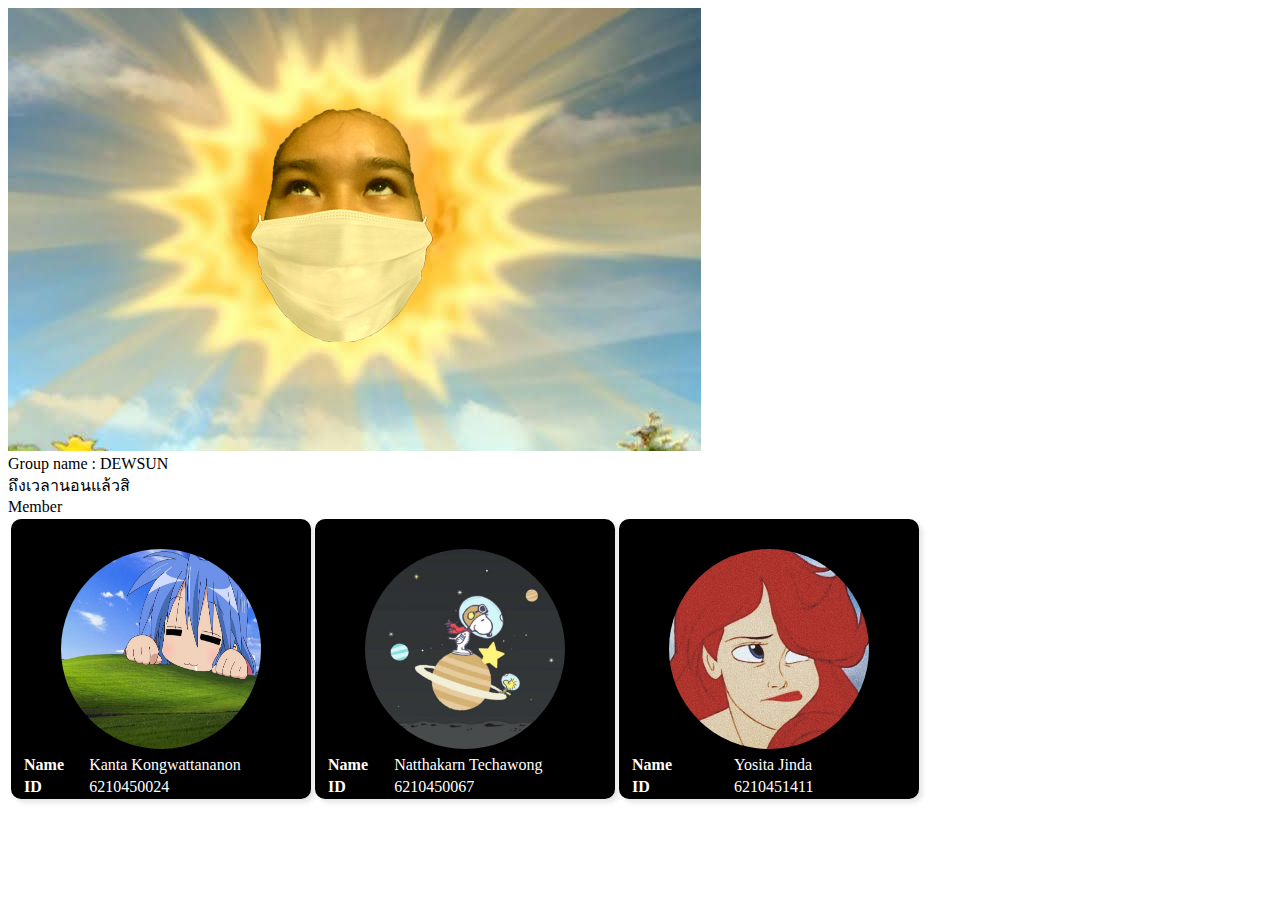
==== index.html @ 394f8eb1 "create index page" ====
<!DOCTYPE html>
<html lang="en">
    <head>
        <meta charset="UTF-8">
        <meta name="viewport" content="width=device-width, initial-scale=1.0">
        <title>DEWSUN</title>
    </head>
    <body>
        <img src="./img/group.jpg"><br>
        Group name : DEWSUN<br>
        ถึงเวลานอนแล้วสิ<br>
        Member<br>
        <table>
            <td>
                <div class="card">
                    <img class="picProfile" src="./img/profileKT.jpg">
                    <table class="infoTable">
                        <tr>
                            <th>Name</th>
                            <td>Kanta Kongwattananon</td>
                        </tr>
                        <tr>
                            <th>ID</th>
                            <td>6210450024</td>
                        </tr>
                    </table>
                </div>
            </td>
            <td>
                <div class="card">
                    <img class="picProfile" src="./img/profileNT.jpg">
                    <table class="infoTable">
                        <tr>
                            <th>Name</th>
                            <td>Natthakarn Techawong</td>
                        </tr>
                        <tr>
                            <th>ID</th>
                            <td>6210450067</td>
                        </tr>
                    </table>
                </div>
            </td>
            <td>
                <div class="card">
                    <img class="picProfile" src="./img/profileYS.jpg">
                    <table class="infoTable">
                        <tr>
                            <th>Name</th>
                            <td>Yosita Jinda</td>
                        </tr>
                        <tr>
                            <th>ID</th>
                            <td>6210451411</td>
                        </tr>
                    </table>
                </div>
            </td>
        </table>
        <style>
            .card {
                background-color:black;
                width: 300px;
                border-radius: 10px;
                text-align: center;
                color: white;
                box-shadow: 4px 4px 4px rgba(30, 30, 30, 0.1);
            }
            .picProfile {
                width: 200px;
                height: 200px;
                border-radius: 100px;
                margin-top: 30px;
            }
            .infoTable {
                margin-left: 10px;
                width: 100%;
                text-align: left;
            }
            .card:hover {
                transition: all 0.2s ease-out;
                box-shadow: 4px 4px 4px rgba(38, 38, 38, 0.5);
            }
        </style>
    </body>
</html>
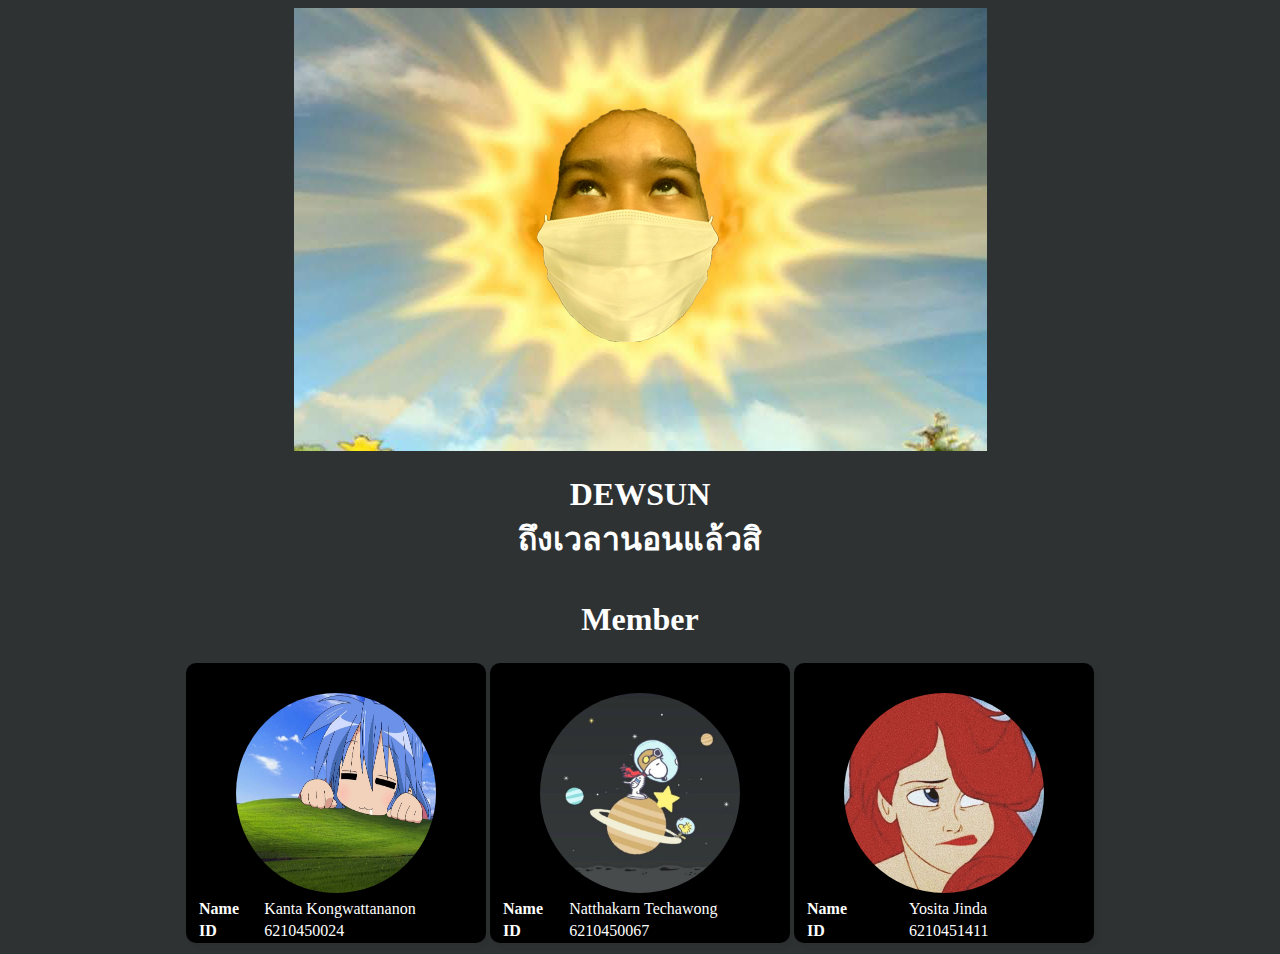
==== commit 4f592a9b: "update index page" ====
--- a/index.html
+++ b/index.html
@@ -5,59 +5,65 @@
         <meta name="viewport" content="width=device-width, initial-scale=1.0">
         <title>DEWSUN</title>
     </head>
-    <body>
-        <img src="./img/group.jpg"><br>
-        Group name : DEWSUN<br>
-        ถึงเวลานอนแล้วสิ<br>
-        Member<br>
-        <table>
-            <td>
-                <div class="card">
-                    <img class="picProfile" src="./img/profileKT.jpg">
-                    <table class="infoTable">
-                        <tr>
-                            <th>Name</th>
-                            <td>Kanta Kongwattananon</td>
-                        </tr>
-                        <tr>
-                            <th>ID</th>
-                            <td>6210450024</td>
-                        </tr>
-                    </table>
-                </div>
-            </td>
-            <td>
-                <div class="card">
-                    <img class="picProfile" src="./img/profileNT.jpg">
-                    <table class="infoTable">
-                        <tr>
-                            <th>Name</th>
-                            <td>Natthakarn Techawong</td>
-                        </tr>
-                        <tr>
-                            <th>ID</th>
-                            <td>6210450067</td>
-                        </tr>
-                    </table>
-                </div>
-            </td>
-            <td>
-                <div class="card">
-                    <img class="picProfile" src="./img/profileYS.jpg">
-                    <table class="infoTable">
-                        <tr>
-                            <th>Name</th>
-                            <td>Yosita Jinda</td>
-                        </tr>
-                        <tr>
-                            <th>ID</th>
-                            <td>6210451411</td>
-                        </tr>
-                    </table>
-                </div>
-            </td>
-        </table>
+    <body bgcolor=#2e3233 text="white">
+        <div class="page">
+            <img src="./img/group.jpg"><br>
+            <h1>DEWSUN<br>
+                <font face="JasmineUPC">ถึงเวลานอนแล้วสิ<br><br></font>
+                Member<br></h1>
+            <table align="center">
+                <td>
+                    <div class="card">
+                        <img class="picProfile" src="./img/profileKT.jpg">
+                        <table class="infoTable">
+                            <tr>
+                                <th>Name</th>
+                                <td>Kanta Kongwattananon</td>
+                            </tr>
+                            <tr>
+                                <th>ID</th>
+                                <td>6210450024</td>
+                            </tr>
+                        </table>
+                    </div>
+                </td>
+                <td>
+                    <div class="card">
+                        <img class="picProfile" src="./img/profileNT.jpg">
+                        <table class="infoTable">
+                            <tr>
+                                <th>Name</th>
+                                <td>Natthakarn Techawong</td>
+                            </tr>
+                            <tr>
+                                <th>ID</th>
+                                <td>6210450067</td>
+                            </tr>
+                        </table>
+                    </div>
+                </td>
+                <td>
+                    <div class="card">
+                        <img class="picProfile" src="./img/profileYS.jpg">
+                        <table class="infoTable">
+                            <tr>
+                                <th>Name</th>
+                                <td>Yosita Jinda</td>
+                            </tr>
+                            <tr>
+                                <th>ID</th>
+                                <td>6210451411</td>
+                            </tr>
+                        </table>
+                    </div>
+                </td>
+            </table>
+        </div>
         <style>
+            .page {
+                text-align: center;
+
+            }
             .card {
                 background-color:black;
                 width: 300px;
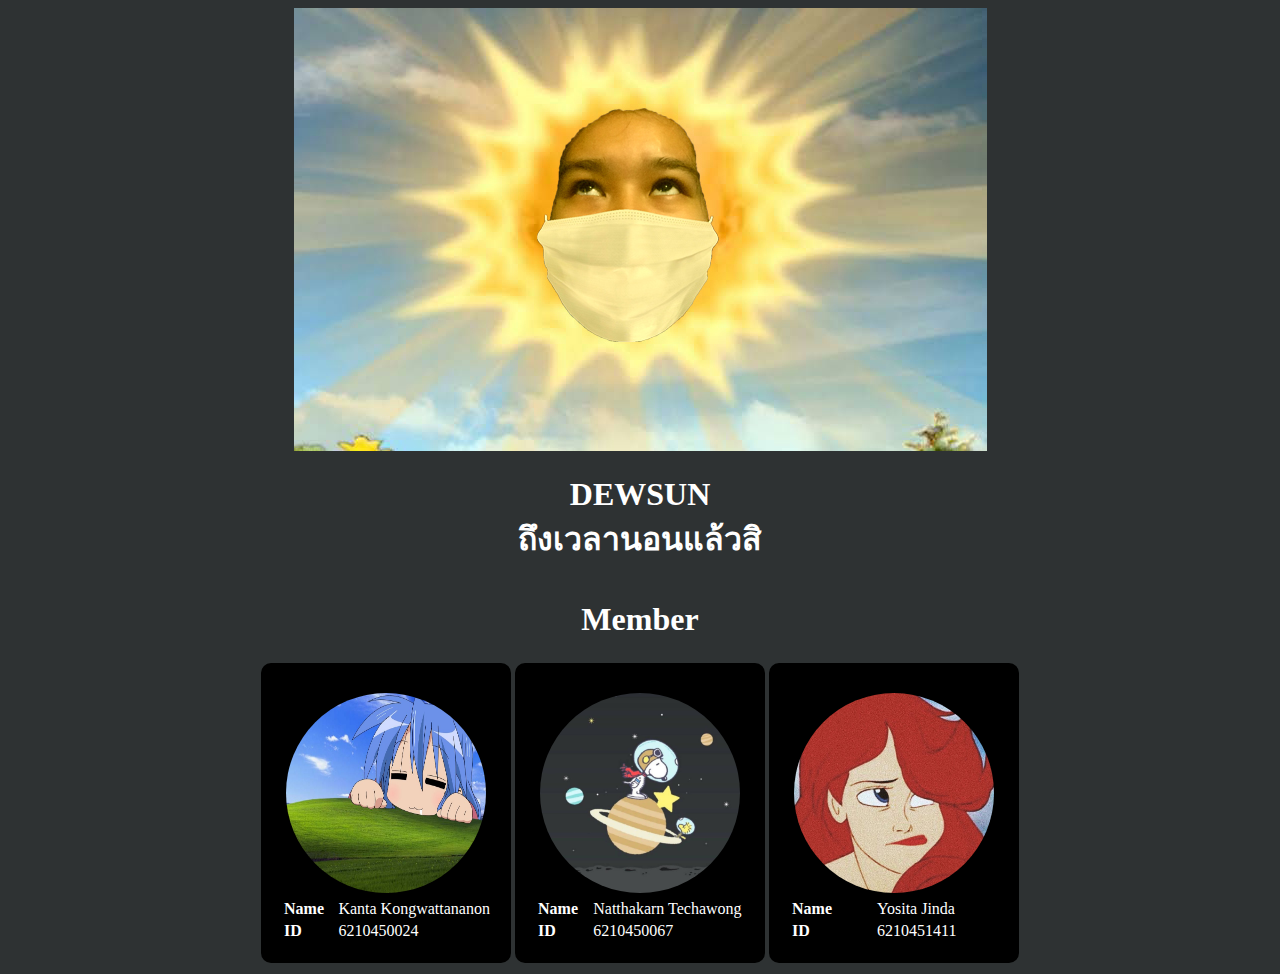
==== commit 3f9abff1: "update2 index page" ====
--- a/index.html
+++ b/index.html
@@ -66,11 +66,11 @@
             }
             .card {
                 background-color:black;
-                width: 300px;
+                width: 250px;
+                height: 300px;
                 border-radius: 10px;
                 text-align: center;
                 color: white;
-                box-shadow: 4px 4px 4px rgba(30, 30, 30, 0.1);
             }
             .picProfile {
                 width: 200px;
@@ -79,13 +79,13 @@
                 margin-top: 30px;
             }
             .infoTable {
-                margin-left: 10px;
+                margin-left: 20px;
                 width: 100%;
                 text-align: left;
             }
             .card:hover {
                 transition: all 0.2s ease-out;
-                box-shadow: 4px 4px 4px rgba(38, 38, 38, 0.5);
+                box-shadow: 4px 4px 4px white;
             }
         </style>
     </body>
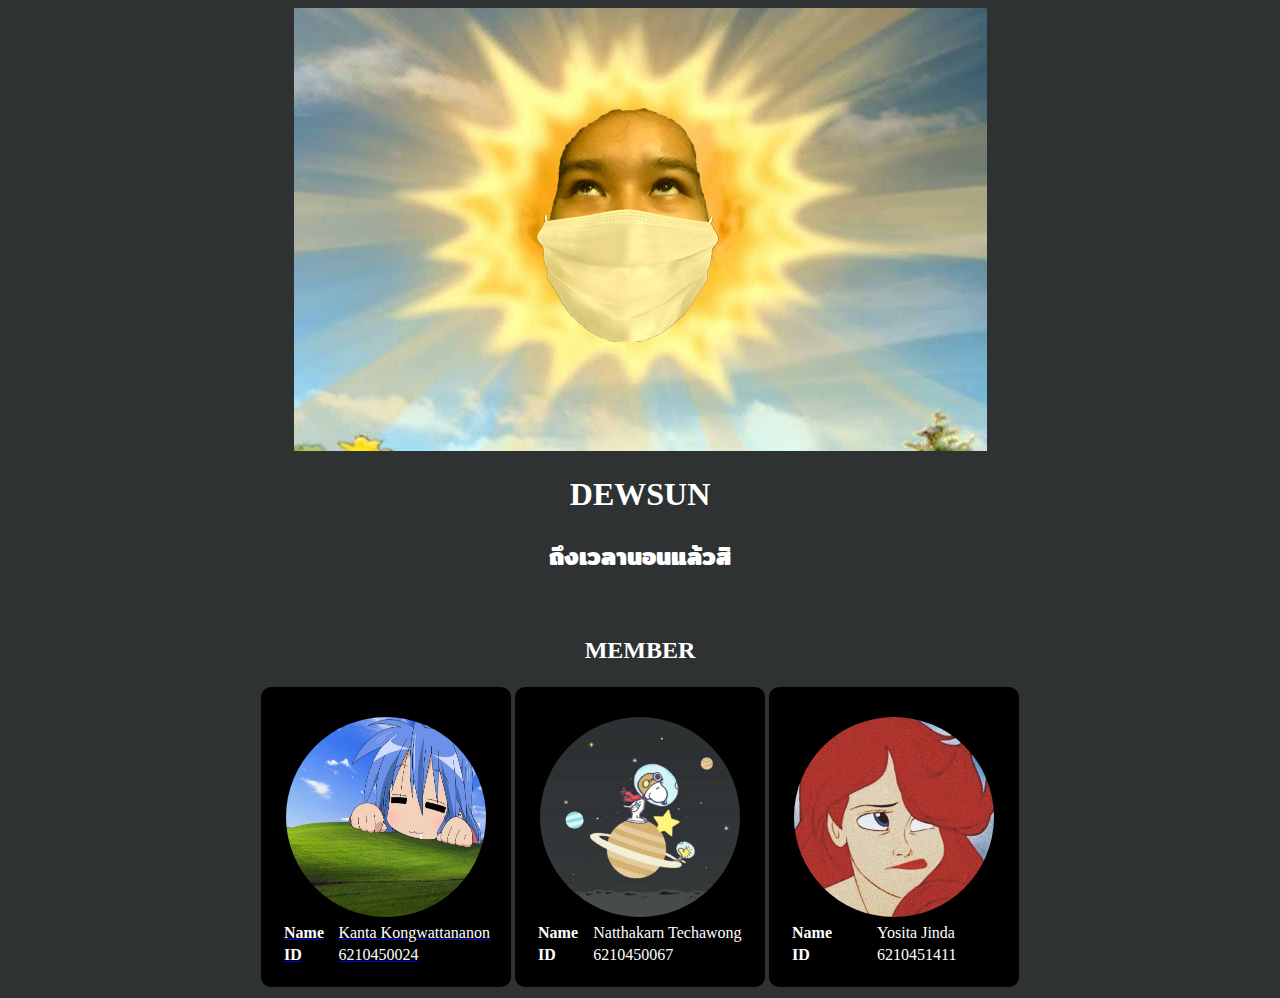
==== commit 16054020: "create and link KT page" ====
--- a/index.html
+++ b/index.html
@@ -4,16 +4,17 @@
         <meta charset="UTF-8">
         <meta name="viewport" content="width=device-width, initial-scale=1.0">
         <title>DEWSUN</title>
+        <link href="https://fonts.googleapis.com/css2?family=Mitr:wght@300&display=swap" rel="stylesheet">
     </head>
     <body bgcolor=#2e3233 text="white">
         <div class="page">
             <img src="./img/group.jpg"><br>
-            <h1>DEWSUN<br>
-                <font face="JasmineUPC">ถึงเวลานอนแล้วสิ<br><br></font>
-                Member<br></h1>
+            <h1>DEWSUN<br></h1>
+            <h2><p style="font-family: 'Mitr', sans-serif">ถึงเวลานอนแล้วสิ<br><br></p>
+                MEMBER<br></h2>
             <table align="center">
                 <td>
-                    <div class="card">
+                    <a href="kanta.html"><div class="card">
                         <img class="picProfile" src="./img/profileKT.jpg">
                         <table class="infoTable">
                             <tr>
@@ -25,7 +26,7 @@
                                 <td>6210450024</td>
                             </tr>
                         </table>
-                    </div>
+                    </div></a>
                 </td>
                 <td>
                     <div class="card">
@@ -62,7 +63,6 @@
         <style>
             .page {
                 text-align: center;
-
             }
             .card {
                 background-color:black;
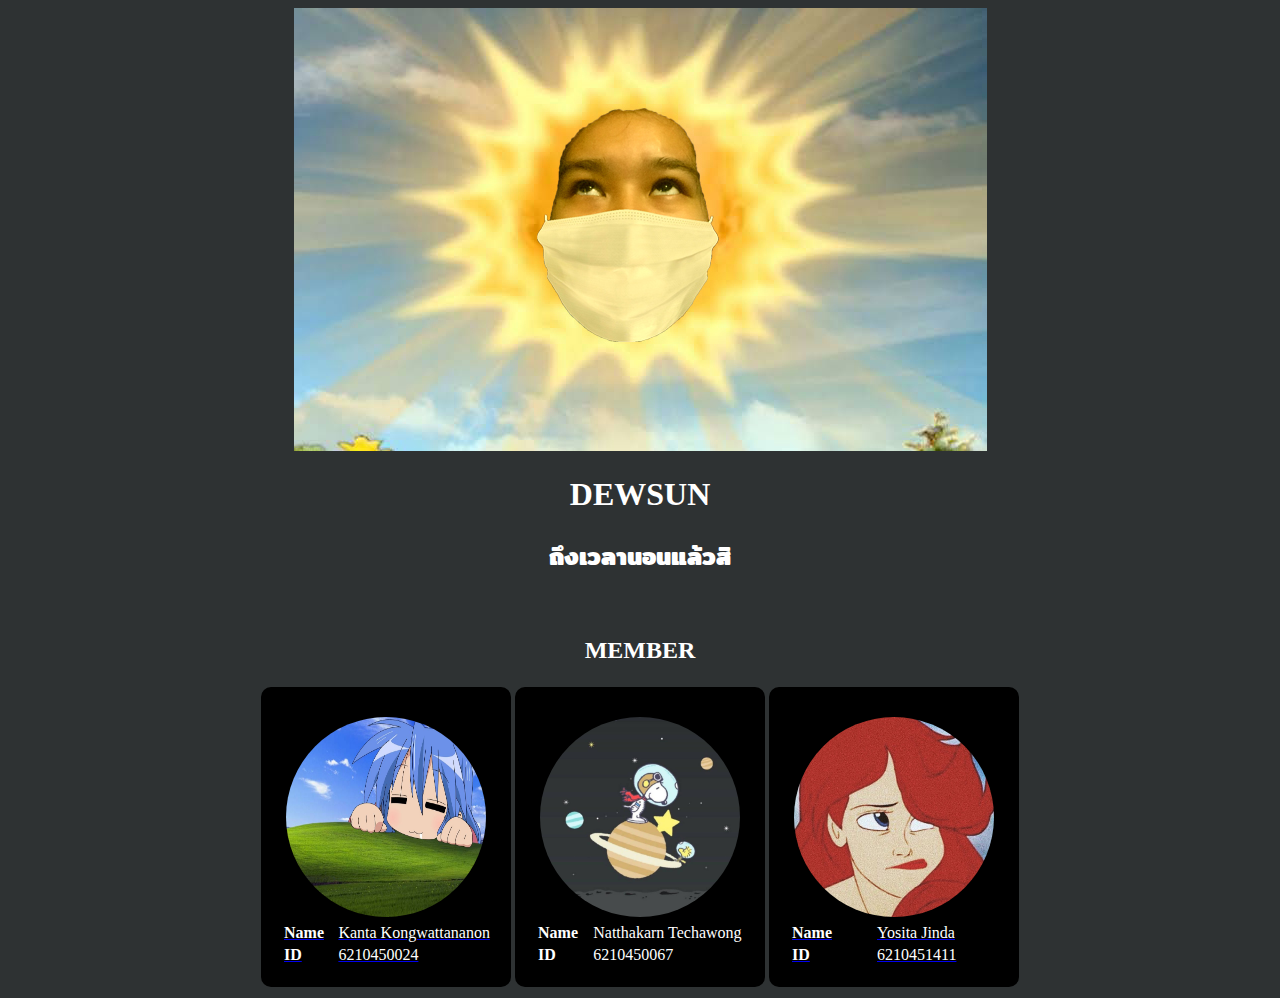
==== commit baf6f078: "add profile's lina" ====
--- a/index.html
+++ b/index.html
@@ -44,7 +44,7 @@
                     </div>
                 </td>
                 <td>
-                    <div class="card">
+                    <a href="hwlina.html"><div class="card">
                         <img class="picProfile" src="./img/profileYS.jpg">
                         <table class="infoTable">
                             <tr>
@@ -56,7 +56,7 @@
                                 <td>6210451411</td>
                             </tr>
                         </table>
-                    </div>
+                    </div></a>
                 </td>
             </table>
         </div>
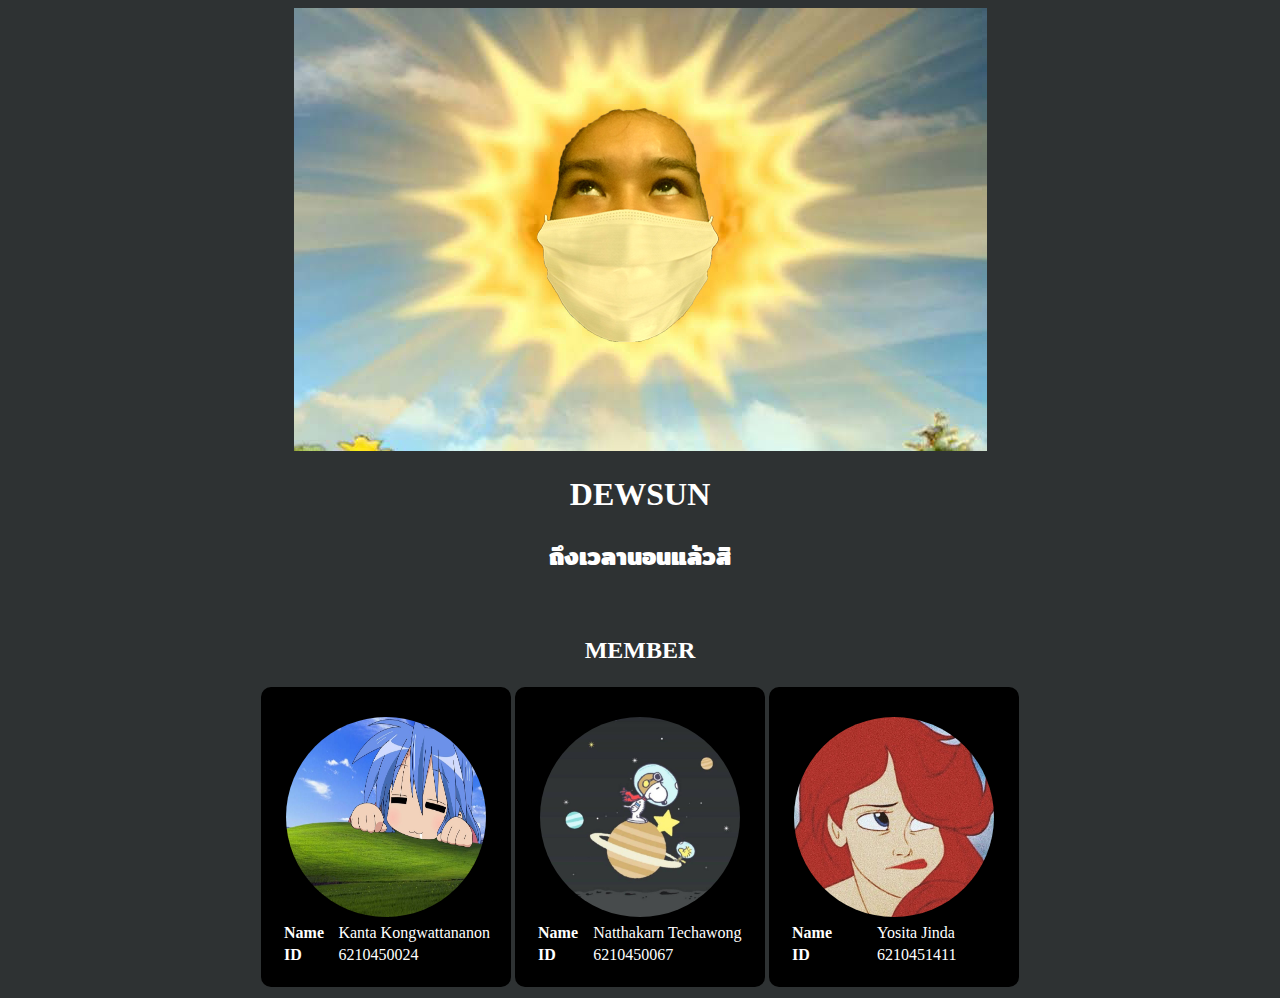
==== commit 1e0b7f88: "link To's page and update website" ====
--- a/index.html
+++ b/index.html
@@ -14,7 +14,7 @@
                 MEMBER<br></h2>
             <table align="center">
                 <td>
-                    <a href="kanta.html"><div class="card">
+                    <a class="link" href="kanta.html"><div class="card">
                         <img class="picProfile" src="./img/profileKT.jpg">
                         <table class="infoTable">
                             <tr>
@@ -29,7 +29,7 @@
                     </div></a>
                 </td>
                 <td>
-                    <div class="card">
+                    <a class="link" href="Toto.html"><div class="card">
                         <img class="picProfile" src="./img/profileNT.jpg">
                         <table class="infoTable">
                             <tr>
@@ -41,10 +41,10 @@
                                 <td>6210450067</td>
                             </tr>
                         </table>
-                    </div>
+                    </div></a>
                 </td>
                 <td>
-                    <a href="hwlina.html"><div class="card">
+                    <a class="link" href="hwlina.html"><div class="card">
                         <img class="picProfile" src="./img/profileYS.jpg">
                         <table class="infoTable">
                             <tr>
@@ -87,6 +87,10 @@
                 transition: all 0.2s ease-out;
                 box-shadow: 4px 4px 4px white;
             }
+            .link {
+                color: white;
+                text-decoration: none;
+            }
         </style>
     </body>
 </html>